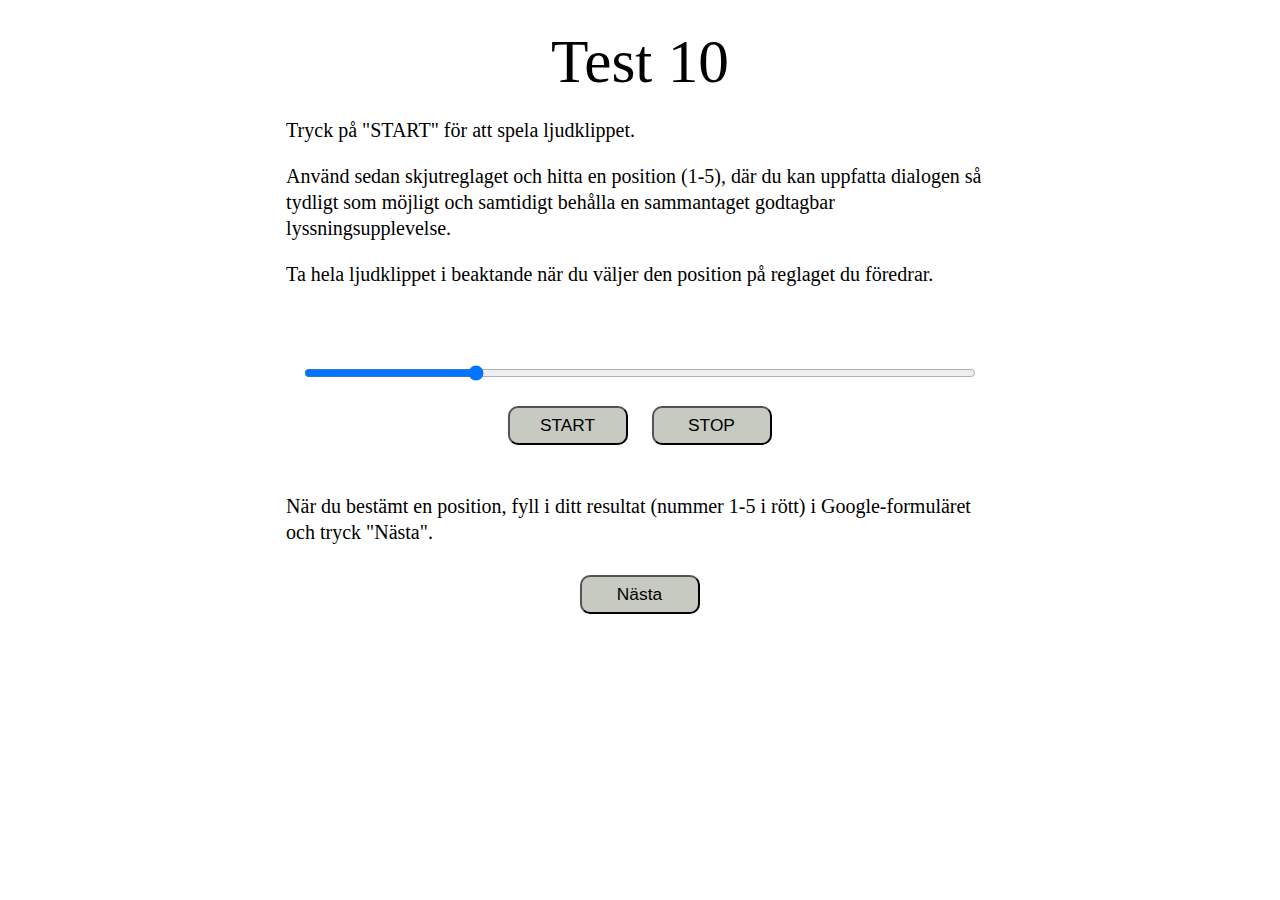
==== 10.html @ 0a206ba5 "copied test1" ====
<!doctype html>
<html>
	<head>
		<meta charset="UTF-8" />
		<meta content="width=device-width, initial-scale=1" name="viewport" />
		<title>Lyssningstest</title>
		<link href="style.css" rel="stylesheet" type="text/css" />
		<link rel="shortcut icon" type="image/x-icon" href="favicon.ico">
		<!--
		<script>
			// Här bestäms vilken sida som visas först
			window.addEventListener("load", () => location.href = "#page1");
		</script>
		-->
		<script>
			function setValue(id,newvalue) {
  				var s= document.getElementById(id);
  				s.value = newvalue;
			}
			window.onload=function() {
  				setValue("slider-range", Math.floor(Math.random() * 5) + 1);
			}
		</script>
	</head>


	<body>
		<div class="page">
			<br>
			<div class="title">Test 10</div>
			<div class="instruction">
				<p>Tryck på "START" för att spela ljudklippet.</p>
				<p>Använd sedan skjutreglaget och hitta en position (1-5), där du kan uppfatta dialogen så tydligt som möjligt och
					samtidigt behålla en sammantaget godtagbar lyssningsupplevelse.</p>
				<p>Ta hela ljudklippet i beaktande när du väljer den position på reglaget du föredrar.</p>
				<br>
			</div>
			
			<div class="center">
				<player>
					
					<input id="slider-range" type="range" min="1" max="5" data-waxml-target="$mix" oninput="this.nextElementSibling.value = this.value"/>
					<output></output>
					
					<br>
					<button class="startstop-button" data-waxml-click-start=".loop">START</button>
					<button class="startstop-button" data-waxml-click-stop=".loop">STOP</button>
					
				</player>
			</div>
			<br>
			
			<div class="instruction">
				<p>När du bestämt en position, fyll i ditt resultat (nummer 1-5 i rött) i Google-formuläret och tryck "Nästa".</p>
			</div>

			<div class="center">
				<button class="startstop-button" onclick="window.location.href='done.html';">Nästa</button>
			</div>
		</div>	

		<script src="plugins/WebAudioXML.js" data-source="audio4.xml"></script>

	</body>
</html>
---- style.css ----
.page {
	margin: auto;
	width: 70%;
}
.center {
	justify-content: center;
	text-align: center;
}

.title {
	font-size: 46pt;
	text-align: center;
}

output {
	font-size: 46pt;
	position: relative;
	left: 10px;
	color: #a30505;
}

input {
	width: 76%;
}

.startstop-button {

	-webkit-appearance: button;
    -moz-appearance: button;
    appearance: button;
	

    text-decoration: none;
    color: initial;
	background-color: #c7cac0;
	width: 120px;
	
	font-size: 13pt;
	border-radius: 10px;
	padding: 7px 8px 7px 7px;
	margin: 10px;
	min-width: 100px;
  	min-height: 30px;
  	display: inline;
}
	

p {
	font-size: 15pt;
	line-height:130%;
}

.instruction {
	margin: auto;
	width: 80%;
}

.icon {
	width: 40px;
}


@media only screen and (max-width: 600px) and (orientation: portrait) { 
	.startstop-button {
		
		width: 60%;
		min-height: 80px;
		font-size: 1.8em; 
	}

	p {
		font-size: 13pt;
		line-height:130%;
	}

	.title {
		font-size: 28pt;
		text-align: center;
	}

	.instruction {
		margin: auto;
		width: 100%;
	}
  }
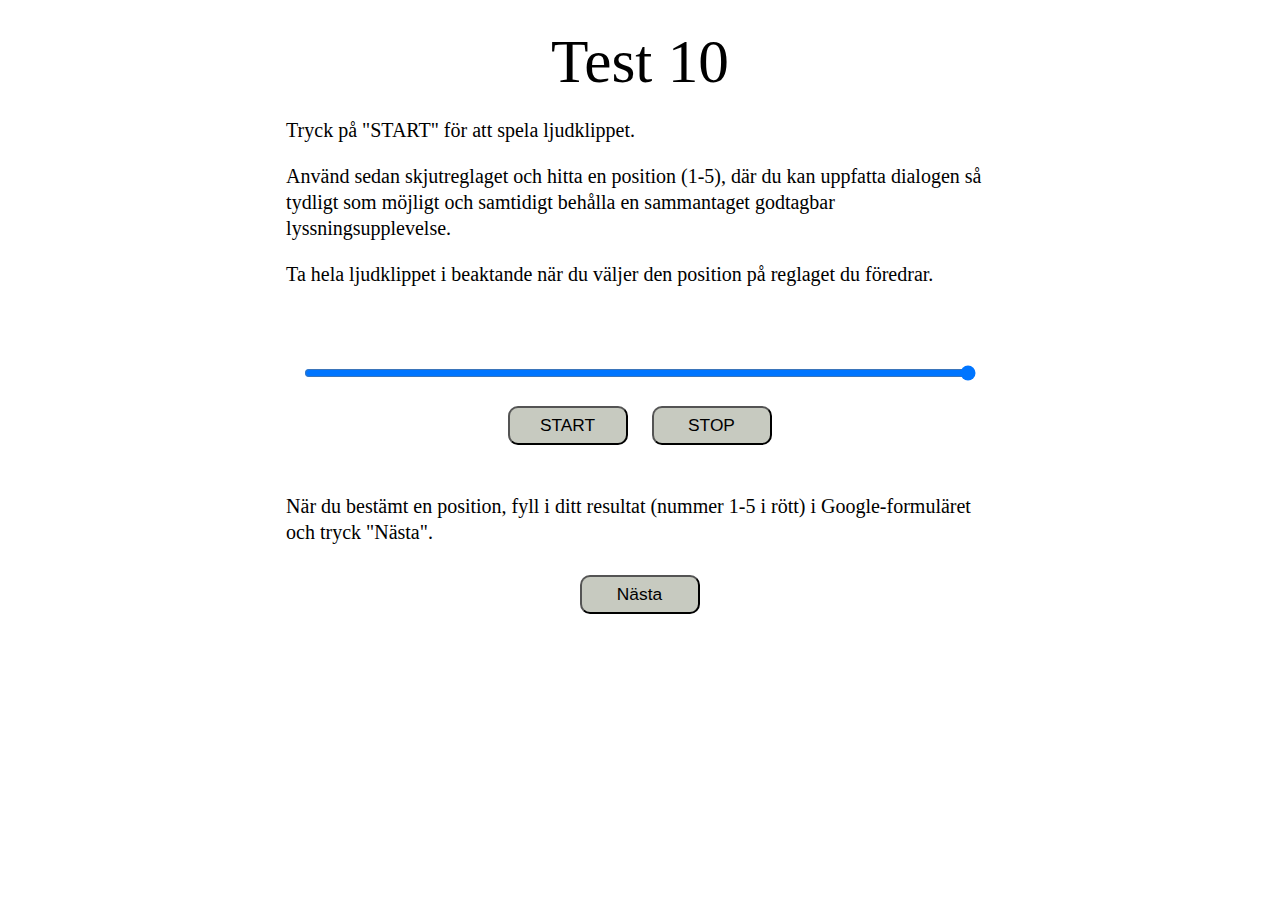
==== commit a8e83bf9: "switched to correct order" ====
--- a/10.html
+++ b/10.html
@@ -59,7 +59,7 @@
 			</div>
 		</div>	
 
-		<script src="plugins/WebAudioXML.js" data-source="audio4.xml"></script>
+		<script src="plugins/WebAudioXML.js" data-source="audio.xml"></script>
 
 	</body>
 </html>
